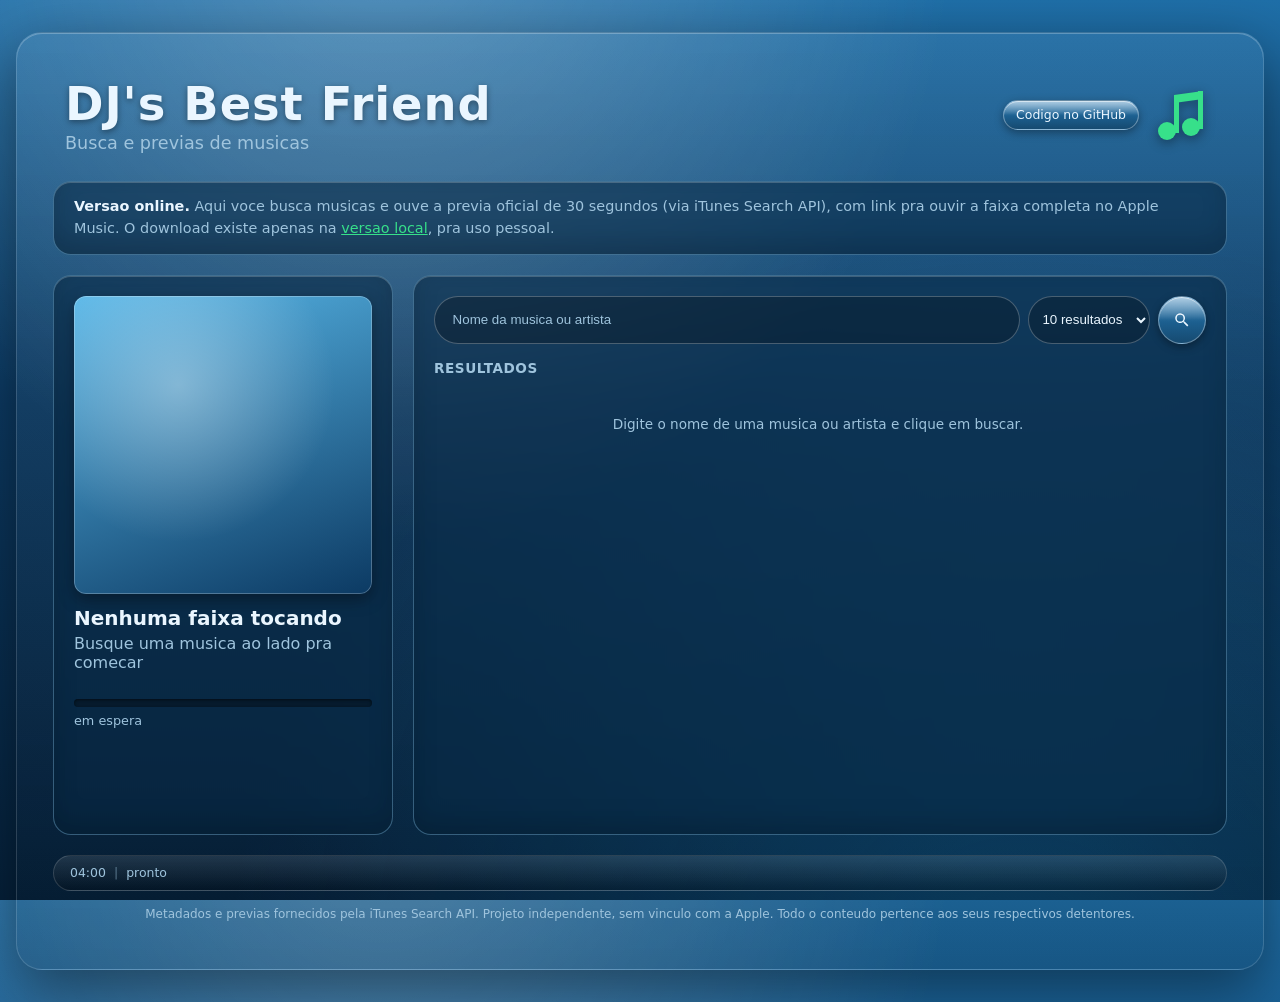
==== docs/index.html @ 4dc571b7 "adiciona versao estatica pro github pages: busca e previa de 30s pela iTunes Search API, sem downloa" ====
<!DOCTYPE html>
<html lang="pt-br">
<head>
  <meta charset="UTF-8" />
  <meta name="viewport" content="width=device-width, initial-scale=1.0" />
  <title>DJ's Best Friend</title>
  <meta name="description" content="Busca de musicas com previas oficiais de 30 segundos. Versao online do DJ's Best Friend." />
  <link rel="stylesheet" href="style.css" />
  <link rel="stylesheet" href="demo.css" />
</head>
<body>
  <div class="shell">
    <header class="topbar">
      <div class="titles">
        <h1 id="home-link" title="Voltar pro inicio">DJ's Best Friend</h1>
        <p class="subtitle">Busca e previas de musicas</p>
      </div>
      <div class="topbar-right">
        <a class="glossy-btn small" href="https://github.com/duda-abreu/djs-best-friend" target="_blank" rel="noopener">Codigo no GitHub</a>
        <svg class="note-icon" viewBox="0 0 64 64" xmlns="http://www.w3.org/2000/svg" aria-hidden="true">
          <circle cx="16" cy="48" r="9" fill="currentColor" />
          <circle cx="40" cy="44" r="9" fill="currentColor" />
          <rect x="23" y="12" width="5" height="38" fill="currentColor" />
          <rect x="47" y="8" width="5" height="38" fill="currentColor" />
          <path d="M23 12 L52 8 L52 16 L23 20 Z" fill="currentColor" />
        </svg>
      </div>
    </header>

    <div class="panel banner">
      <strong>Versao online.</strong> Aqui voce busca musicas e ouve a previa oficial de 30 segundos
      (via iTunes Search API), com link pra ouvir a faixa completa no Apple Music.
      O download existe apenas na <a href="https://github.com/duda-abreu/djs-best-friend#rodar-localmente" target="_blank" rel="noopener">versao local</a>,
      pra uso pessoal.
    </div>

    <main class="deck">
      <section class="panel now-panel">
        <div class="art" id="now-art"></div>
        <div class="now-info">
          <div class="now-title" id="now-title">Nenhuma faixa tocando</div>
          <div class="now-artist" id="now-artist">Busque uma musica ao lado pra comecar</div>
          <div class="now-source" id="now-source">&nbsp;</div>
          <div class="now-progress">
            <div class="track"><div class="fill" id="now-fill"></div></div>
          </div>
          <div class="now-status" id="now-status">em espera</div>
          <div class="now-actions">
            <a class="glossy-btn small" id="now-link" href="#" target="_blank" rel="noopener" hidden>Ouvir completa no Apple Music</a>
          </div>
        </div>
      </section>

      <section class="panel list-panel">
        <form id="search-form" class="search-row">
          <input type="text" id="query" placeholder="Nome da musica ou artista" required />
          <select id="result-limit" title="Quantidade de resultados">
            <option value="10">10 resultados</option>
            <option value="20">20 resultados</option>
            <option value="50">50 resultados</option>
          </select>
          <button type="submit" class="glossy-btn round" title="Buscar" aria-label="Buscar">
            <svg viewBox="0 0 24 24" width="18" height="18"><path fill="currentColor" d="M15.5 14h-.79l-.28-.27a6.5 6.5 0 1 0-.7.7l.27.28v.79l5 5L20.49 19l-5-5zm-6 0A4.5 4.5 0 1 1 14 9.5 4.5 4.5 0 0 1 9.5 14z"/></svg>
          </button>
        </form>

        <h2 class="list-title" id="results-title">Resultados</h2>
        <ul id="results" class="track-list">
          <li class="empty-hint">Digite o nome de uma musica ou artista e clique em buscar.</li>
        </ul>
      </section>
    </main>

    <footer class="statusbar">
      <span id="clock">--:--</span>
      <span class="sep">|</span>
      <span id="footer-msg">pronto</span>
    </footer>
    <p class="footer-note">
      Metadados e previas fornecidos pela iTunes Search API. Projeto independente, sem vinculo com a Apple.
      Todo o conteudo pertence aos seus respectivos detentores.
    </p>
  </div>

  <script src="demo.js"></script>
</body>
</html>
---- docs/style.css ----
:root {
  --deep: #05213b;
  --blue-1: #0c3a63;
  --blue-2: #1f6fa8;
  --blue-3: #58b7e8;
  --glass-light: rgba(255, 255, 255, 0.35);
  --glass-mid: rgba(255, 255, 255, 0.12);
  --panel-bg: rgba(8, 40, 68, 0.55);
  --panel-border: rgba(140, 200, 235, 0.35);
  --accent: #37e08a;
  --danger: #ff6b6b;
  --text: #eaf6ff;
  --muted: #9fc4dd;
}

* {
  box-sizing: border-box;
}

html {
  height: 100%;
}

body {
  margin: 0;
  font-family: "Segoe UI", system-ui, -apple-system, sans-serif;
  color: var(--text);
  background:
    radial-gradient(ellipse at 30% -10%, rgba(255, 255, 255, 0.25), transparent 45%),
    radial-gradient(ellipse at 80% 110%, rgba(20, 120, 180, 0.4), transparent 55%),
    linear-gradient(180deg, var(--blue-2) 0%, var(--blue-1) 45%, var(--deep) 100%);
  min-height: 100vh;
  display: flex;
  align-items: center;
  justify-content: center;
  padding: 2rem 1rem;
}

.shell {
  width: 100%;
  max-width: 1280px;
  background: linear-gradient(180deg, rgba(255, 255, 255, 0.06), rgba(0, 0, 0, 0.15));
  border: 1px solid rgba(255, 255, 255, 0.15);
  border-radius: 26px;
  padding: 2.25rem;
  box-shadow:
    0 20px 60px rgba(0, 0, 0, 0.45),
    inset 0 1px 0 rgba(255, 255, 255, 0.25);
}


.topbar {
  display: flex;
  align-items: center;
  justify-content: space-between;
  padding: 0.5rem 0.75rem 1.75rem;
}

.topbar h1 {
  margin: 0;
  font-size: 2.9rem;
  font-weight: 700;
  letter-spacing: 0.02em;
  text-shadow: 0 2px 6px rgba(0, 0, 0, 0.4);
  cursor: pointer;
}

.topbar h1:hover {
  color: var(--accent);
}

.subtitle {
  margin: 0.1rem 0 0;
  color: var(--muted);
  font-size: 1.1rem;
}

.note-icon {
  width: 64px;
  height: 64px;
  color: var(--accent);
  filter: drop-shadow(0 3px 6px rgba(0, 0, 0, 0.4));
}

.topbar-right {
  display: flex;
  align-items: center;
  gap: 0.75rem;
}

#spotify-auth-btn.connected {
  background: linear-gradient(180deg, #3fbf6f 0%, #23834a 55%, #1a6238 100%);
}


.stats-bar {
  display: flex;
  justify-content: space-around;
  margin-bottom: 1.25rem;
  padding: 1rem 1.25rem;
  cursor: pointer;
}

.stats-bar:hover {
  filter: brightness(1.1);
}

.stat {
  display: flex;
  flex-direction: column;
  align-items: center;
  gap: 0.15rem;
}

.stat-value {
  font-size: 1.7rem;
  font-weight: 700;
  color: var(--accent);
}

.stat-label {
  font-size: 0.8rem;
  color: var(--muted);
  text-transform: uppercase;
  letter-spacing: 0.03em;
}


.deck {
  display: grid;
  grid-template-columns: 340px 1fr;
  gap: 1.25rem;
}

@media (max-width: 820px) {
  .deck {
    grid-template-columns: 1fr;
  }
}

.panel {
  background: var(--panel-bg);
  border: 1px solid var(--panel-border);
  border-radius: 18px;
  padding: 1.25rem;
  box-shadow:
    inset 0 1px 0 rgba(255, 255, 255, 0.2),
    inset 0 -12px 24px rgba(0, 0, 0, 0.15);
  backdrop-filter: blur(6px);
  overflow: hidden;
}


.now-panel {
  display: flex;
  flex-direction: column;
  gap: 0.75rem;
}

.art {
  width: 100%;
  aspect-ratio: 1 / 1;
  border-radius: 12px;
  background:
    radial-gradient(circle at 35% 30%, rgba(255, 255, 255, 0.35), transparent 55%),
    linear-gradient(160deg, var(--blue-3), var(--blue-1));
  background-size: cover;
  background-position: center;
  box-shadow: inset 0 0 0 1px rgba(255, 255, 255, 0.25), 0 6px 16px rgba(0, 0, 0, 0.35);
}

.now-title {
  font-weight: 700;
  font-size: 1.25rem;
  line-height: 1.25;
}

.now-artist {
  color: var(--muted);
  font-size: 1rem;
  margin-top: 0.2rem;
}

.now-source {
  font-size: 0.75rem;
  color: var(--accent);
  text-transform: uppercase;
  letter-spacing: 0.05em;
  margin-top: 0.35rem;
}

.now-bpm {
  font-size: 0.75rem;
  color: var(--muted);
  min-height: 1em;
}

.now-progress .track {
  height: 8px;
  border-radius: 999px;
  background: rgba(0, 0, 0, 0.35);
  box-shadow: inset 0 1px 3px rgba(0, 0, 0, 0.5);
  overflow: hidden;
  margin-top: 0.5rem;
}

.now-progress .fill {
  height: 100%;
  width: 0%;
  border-radius: 999px;
  background: linear-gradient(90deg, var(--blue-3), var(--accent));
  transition: width 0.4s ease;
}

.now-progress .fill.indeterminate {
  width: 40% !important;
  animation: slide 1.1s ease-in-out infinite;
}

@keyframes slide {
  0% { margin-left: -40%; }
  100% { margin-left: 100%; }
}

.now-status {
  font-size: 0.8rem;
  color: var(--muted);
  margin-top: 0.35rem;
}

.now-status.done { color: var(--accent); }
.now-status.error { color: var(--danger); }


.list-panel {
  display: flex;
  flex-direction: column;
  min-height: 560px;
}

.list-title {
  font-size: 0.85rem;
  font-weight: 600;
  color: var(--muted);
  text-transform: uppercase;
  letter-spacing: 0.04em;
  margin: 0.25rem 0 0.5rem;
}

.search-row {
  display: flex;
  gap: 0.5rem;
  margin-bottom: 0.75rem;
}

#query {
  flex: 1;
  min-width: 0;
  padding: 0.8rem 1.1rem;
  border-radius: 999px;
  border: 1px solid rgba(255, 255, 255, 0.25);
  background: rgba(0, 0, 0, 0.25);
  color: var(--text);
  outline: none;
}

#query::placeholder {
  color: var(--muted);
}

#source,
#result-limit {
  padding: 0.5rem 0.6rem;
  border-radius: 999px;
  border: 1px solid rgba(255, 255, 255, 0.25);
  background: rgba(0, 0, 0, 0.25);
  color: var(--text);
}


.glossy-btn {
  position: relative;
  border: 1px solid rgba(255, 255, 255, 0.35);
  border-radius: 999px;
  background: linear-gradient(180deg, #4f92c2 0%, #1c5f8f 55%, #164a70 100%);
  color: var(--text);
  cursor: pointer;
  box-shadow:
    inset 0 1px 0 rgba(255, 255, 255, 0.5),
    0 3px 8px rgba(0, 0, 0, 0.35);
  overflow: hidden;
}

.glossy-btn::after {
  content: "";
  position: absolute;
  top: 0;
  left: 0;
  right: 0;
  height: 50%;
  background: linear-gradient(180deg, rgba(255, 255, 255, 0.55), rgba(255, 255, 255, 0));
  border-radius: 999px 999px 0 0;
  pointer-events: none;
}

.glossy-btn:hover {
  filter: brightness(1.08);
}

.glossy-btn:active {
  filter: brightness(0.92);
  box-shadow: inset 0 1px 4px rgba(0, 0, 0, 0.4);
}

.glossy-btn:disabled {
  opacity: 0.55;
  cursor: not-allowed;
}

.glossy-btn.round {
  width: 48px;
  height: 48px;
  display: flex;
  align-items: center;
  justify-content: center;
  flex-shrink: 0;
}

.glossy-btn.small {
  padding: 0.4rem 0.75rem;
  font-size: 0.78rem;
  border-radius: 999px;
}


.track-list {
  list-style: none;
  margin: 0;
  padding: 0;
  display: flex;
  flex-direction: column;
  gap: 0.5rem;
  overflow-y: auto;
  max-height: 62vh;
  padding-right: 0.25rem;
}

.empty-hint {
  color: var(--muted);
  font-size: 0.85rem;
  text-align: center;
  padding: 2rem 0;
}

.result-card {
  position: relative;
  display: flex;
  align-items: center;
  gap: 0.6rem;
  padding: 0.65rem 0.8rem;
  border-radius: 12px;
  background: linear-gradient(180deg, rgba(255, 255, 255, 0.14), rgba(255, 255, 255, 0.02));
  border: 1px solid rgba(255, 255, 255, 0.18);
  box-shadow: inset 0 1px 0 rgba(255, 255, 255, 0.2);
  cursor: pointer;
}

.result-card:hover {
  background: linear-gradient(180deg, rgba(255, 255, 255, 0.2), rgba(255, 255, 255, 0.04));
}

.result-card img {
  width: 52px;
  height: 52px;
  border-radius: 8px;
  object-fit: cover;
  flex-shrink: 0;
  background: rgba(0, 0, 0, 0.3);
}

.result-info {
  flex: 1;
  min-width: 0;
}

.result-info .title {
  font-weight: 600;
  font-size: 1rem;
  white-space: nowrap;
  overflow: hidden;
  text-overflow: ellipsis;
}

.result-info .artist {
  color: var(--muted);
  font-size: 0.85rem;
  white-space: nowrap;
  overflow: hidden;
  text-overflow: ellipsis;
}

.result-info .meta {
  display: flex;
  gap: 0.6rem;
  margin-top: 0.15rem;
  font-size: 0.7rem;
  color: var(--blue-3);
}

.yt-embed {
  position: absolute;
  width: 0;
  height: 0;
  border: 0;
}

.result-actions {
  display: flex;
  align-items: center;
  gap: 0.35rem;
  flex-shrink: 0;
}

.quality {
  font-size: 0.72rem;
  padding: 0.3rem 0.4rem;
  border-radius: 999px;
  border: 1px solid rgba(255, 255, 255, 0.25);
  background: rgba(0, 0, 0, 0.25);
  color: var(--text);
  max-width: 120px;
}

.status {
  font-size: 0.7rem;
  color: var(--muted);
  min-width: 70px;
  text-align: right;
  flex-shrink: 0;
}

.status.done { color: var(--accent); }
.status.error { color: var(--danger); }


.statusbar {
  margin-top: 1.25rem;
  padding: 0.6rem 1rem;
  border-radius: 999px;
  background: linear-gradient(180deg, rgba(255, 255, 255, 0.1), rgba(0, 0, 0, 0.25));
  border: 1px solid rgba(255, 255, 255, 0.15);
  display: flex;
  gap: 0.5rem;
  align-items: center;
  font-size: 0.78rem;
  color: var(--muted);
}

.statusbar .sep {
  opacity: 0.5;
}


.result-card.history-row {
  cursor: default;
}

.delete-btn {
  background: linear-gradient(180deg, #d9534f 0%, #a83a37 55%, #7d2b29 100%);
}
---- docs/demo.css ----
.banner {
  margin-bottom: 1.25rem;
  padding: 0.9rem 1.25rem;
  font-size: 0.9rem;
  line-height: 1.5;
  color: var(--muted);
}

.banner strong {
  color: var(--text);
}

.banner a {
  color: var(--accent);
}

a.glossy-btn {
  display: inline-block;
  text-decoration: none;
  text-align: center;
  color: var(--text);
}

.now-actions {
  display: flex;
  gap: 0.5rem;
  margin-top: 0.75rem;
}

.now-actions a[hidden] {
  display: none;
}

.play-btn {
  width: 36px;
  height: 36px;
  padding: 0;
}

.result-card.playing {
  border-color: var(--accent);
}

.footer-note {
  margin-top: 1rem;
  text-align: center;
  font-size: 0.75rem;
  color: var(--muted);
}
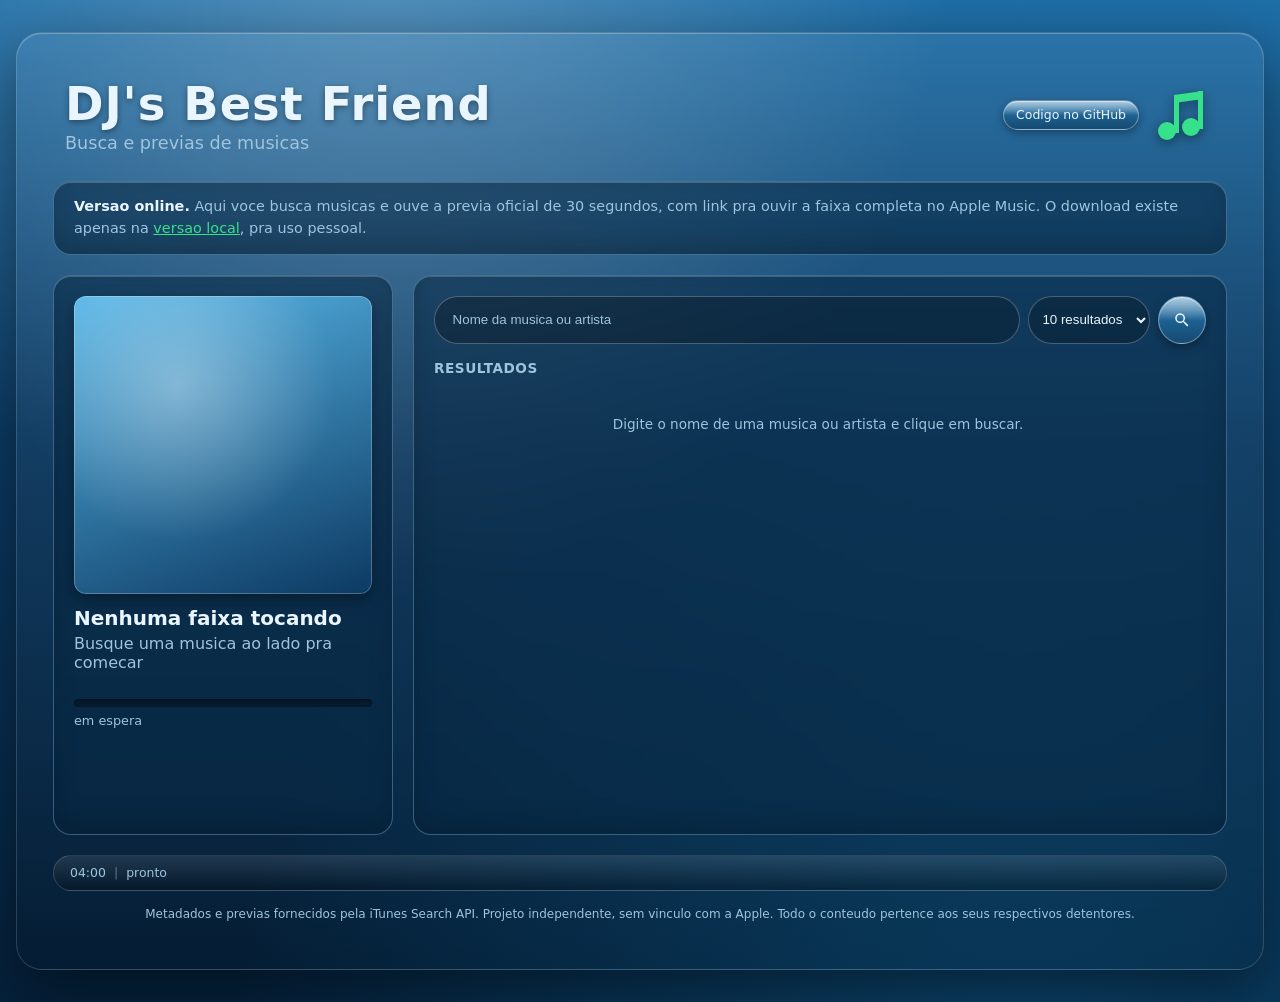
==== commit 9a2e73ed: "corrige faixa de cor no fundo (gradiente repetia quando a pagina passava da altura da tela) e tira c" ====
--- a/docs/index.html
+++ b/docs/index.html
@@ -28,8 +28,8 @@
     </header>
 
     <div class="panel banner">
-      <strong>Versao online.</strong> Aqui voce busca musicas e ouve a previa oficial de 30 segundos
-      (via iTunes Search API), com link pra ouvir a faixa completa no Apple Music.
+      <strong>Versao online.</strong> Aqui voce busca musicas e ouve a previa oficial de 30 segundos,
+      com link pra ouvir a faixa completa no Apple Music.
       O download existe apenas na <a href="https://github.com/duda-abreu/djs-best-friend#rodar-localmente" target="_blank" rel="noopener">versao local</a>,
       pra uso pessoal.
     </div>
--- a/docs/style.css
+++ b/docs/style.css
@@ -17,10 +17,6 @@
   box-sizing: border-box;
 }
 
-html {
-  height: 100%;
-}
-
 body {
   margin: 0;
   font-family: "Segoe UI", system-ui, -apple-system, sans-serif;
@@ -29,6 +25,7 @@
     radial-gradient(ellipse at 30% -10%, rgba(255, 255, 255, 0.25), transparent 45%),
     radial-gradient(ellipse at 80% 110%, rgba(20, 120, 180, 0.4), transparent 55%),
     linear-gradient(180deg, var(--blue-2) 0%, var(--blue-1) 45%, var(--deep) 100%);
+  background-color: var(--deep);
   min-height: 100vh;
   display: flex;
   align-items: center;
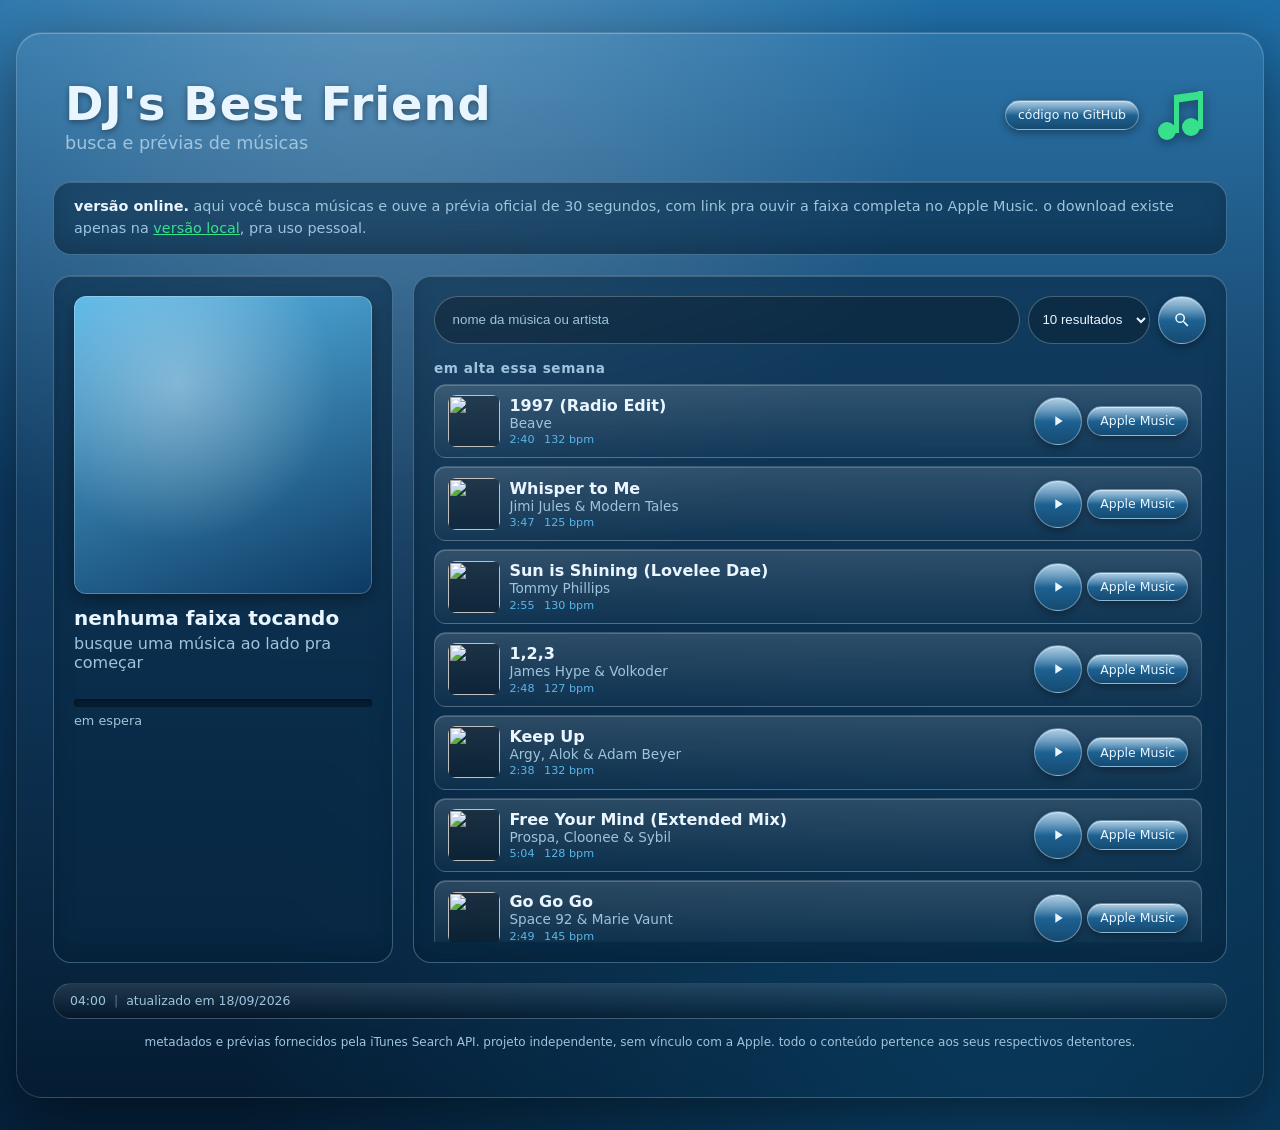
==== commit ade6d1b6: "pages ganha em alta da semana: workflow toda sexta gera docs/trending.json (beatport + previa da itu" ====
--- a/docs/index.html
+++ b/docs/index.html
@@ -4,7 +4,8 @@
   <meta charset="UTF-8" />
   <meta name="viewport" content="width=device-width, initial-scale=1.0" />
   <title>DJ's Best Friend</title>
-  <meta name="description" content="Busca de musicas com previas oficiais de 30 segundos. Versao online do DJ's Best Friend." />
+  <meta name="description" content="busca de músicas com prévias oficiais de 30 segundos. versão online do DJ's Best Friend." />
+  <link rel="icon" type="image/svg+xml" href="favicon.svg" />
   <link rel="stylesheet" href="style.css" />
   <link rel="stylesheet" href="demo.css" />
 </head>
@@ -12,11 +13,11 @@
   <div class="shell">
     <header class="topbar">
       <div class="titles">
-        <h1 id="home-link" title="Voltar pro inicio">DJ's Best Friend</h1>
-        <p class="subtitle">Busca e previas de musicas</p>
+        <h1 id="home-link" title="voltar pro início">DJ's Best Friend</h1>
+        <p class="subtitle">busca e prévias de músicas</p>
       </div>
       <div class="topbar-right">
-        <a class="glossy-btn small" href="https://github.com/duda-abreu/djs-best-friend" target="_blank" rel="noopener">Codigo no GitHub</a>
+        <a class="glossy-btn small" href="https://github.com/duda-abreu/djs-best-friend" target="_blank" rel="noopener">código no GitHub</a>
         <svg class="note-icon" viewBox="0 0 64 64" xmlns="http://www.w3.org/2000/svg" aria-hidden="true">
           <circle cx="16" cy="48" r="9" fill="currentColor" />
           <circle cx="40" cy="44" r="9" fill="currentColor" />
@@ -28,9 +29,9 @@
     </header>
 
     <div class="panel banner">
-      <strong>Versao online.</strong> Aqui voce busca musicas e ouve a previa oficial de 30 segundos,
+      <strong>versão online.</strong> aqui você busca músicas e ouve a prévia oficial de 30 segundos,
       com link pra ouvir a faixa completa no Apple Music.
-      O download existe apenas na <a href="https://github.com/duda-abreu/djs-best-friend#rodar-localmente" target="_blank" rel="noopener">versao local</a>,
+      o download existe apenas na <a href="https://github.com/duda-abreu/djs-best-friend#rodar-localmente" target="_blank" rel="noopener">versão local</a>,
       pra uso pessoal.
     </div>
 
@@ -38,35 +39,35 @@
       <section class="panel now-panel">
         <div class="art" id="now-art"></div>
         <div class="now-info">
-          <div class="now-title" id="now-title">Nenhuma faixa tocando</div>
-          <div class="now-artist" id="now-artist">Busque uma musica ao lado pra comecar</div>
+          <div class="now-title" id="now-title">nenhuma faixa tocando</div>
+          <div class="now-artist" id="now-artist">busque uma música ao lado pra começar</div>
           <div class="now-source" id="now-source">&nbsp;</div>
           <div class="now-progress">
             <div class="track"><div class="fill" id="now-fill"></div></div>
           </div>
           <div class="now-status" id="now-status">em espera</div>
           <div class="now-actions">
-            <a class="glossy-btn small" id="now-link" href="#" target="_blank" rel="noopener" hidden>Ouvir completa no Apple Music</a>
+            <a class="glossy-btn small" id="now-link" href="#" target="_blank" rel="noopener" hidden>ouvir completa no Apple Music</a>
           </div>
         </div>
       </section>
 
       <section class="panel list-panel">
         <form id="search-form" class="search-row">
-          <input type="text" id="query" placeholder="Nome da musica ou artista" required />
-          <select id="result-limit" title="Quantidade de resultados">
+          <input type="text" id="query" placeholder="nome da música ou artista" required />
+          <select id="result-limit" title="quantidade de resultados">
             <option value="10">10 resultados</option>
             <option value="20">20 resultados</option>
             <option value="50">50 resultados</option>
           </select>
-          <button type="submit" class="glossy-btn round" title="Buscar" aria-label="Buscar">
+          <button type="submit" class="glossy-btn round" title="buscar" aria-label="buscar">
             <svg viewBox="0 0 24 24" width="18" height="18"><path fill="currentColor" d="M15.5 14h-.79l-.28-.27a6.5 6.5 0 1 0-.7.7l.27.28v.79l5 5L20.49 19l-5-5zm-6 0A4.5 4.5 0 1 1 14 9.5 4.5 4.5 0 0 1 9.5 14z"/></svg>
           </button>
         </form>
 
-        <h2 class="list-title" id="results-title">Resultados</h2>
+        <h2 class="list-title" id="results-title">em alta essa semana</h2>
         <ul id="results" class="track-list">
-          <li class="empty-hint">Digite o nome de uma musica ou artista e clique em buscar.</li>
+          <li class="empty-hint">carregando...</li>
         </ul>
       </section>
     </main>
@@ -77,8 +78,8 @@
       <span id="footer-msg">pronto</span>
     </footer>
     <p class="footer-note">
-      Metadados e previas fornecidos pela iTunes Search API. Projeto independente, sem vinculo com a Apple.
-      Todo o conteudo pertence aos seus respectivos detentores.
+      metadados e prévias fornecidos pela iTunes Search API. projeto independente, sem vínculo com a Apple.
+      todo o conteúdo pertence aos seus respectivos detentores.
     </p>
   </div>
 
--- a/docs/style.css
+++ b/docs/style.css
@@ -118,7 +118,6 @@
 .stat-label {
   font-size: 0.8rem;
   color: var(--muted);
-  text-transform: uppercase;
   letter-spacing: 0.03em;
 }
 
@@ -181,7 +180,6 @@
 .now-source {
   font-size: 0.75rem;
   color: var(--accent);
-  text-transform: uppercase;
   letter-spacing: 0.05em;
   margin-top: 0.35rem;
 }
@@ -239,19 +237,19 @@
   font-size: 0.85rem;
   font-weight: 600;
   color: var(--muted);
-  text-transform: uppercase;
   letter-spacing: 0.04em;
   margin: 0.25rem 0 0.5rem;
 }
 
 .search-row {
   display: flex;
+  flex-wrap: wrap;
   gap: 0.5rem;
   margin-bottom: 0.75rem;
 }
 
 #query {
-  flex: 1;
+  flex: 1 1 220px;
   min-width: 0;
   padding: 0.8rem 1.1rem;
   border-radius: 999px;
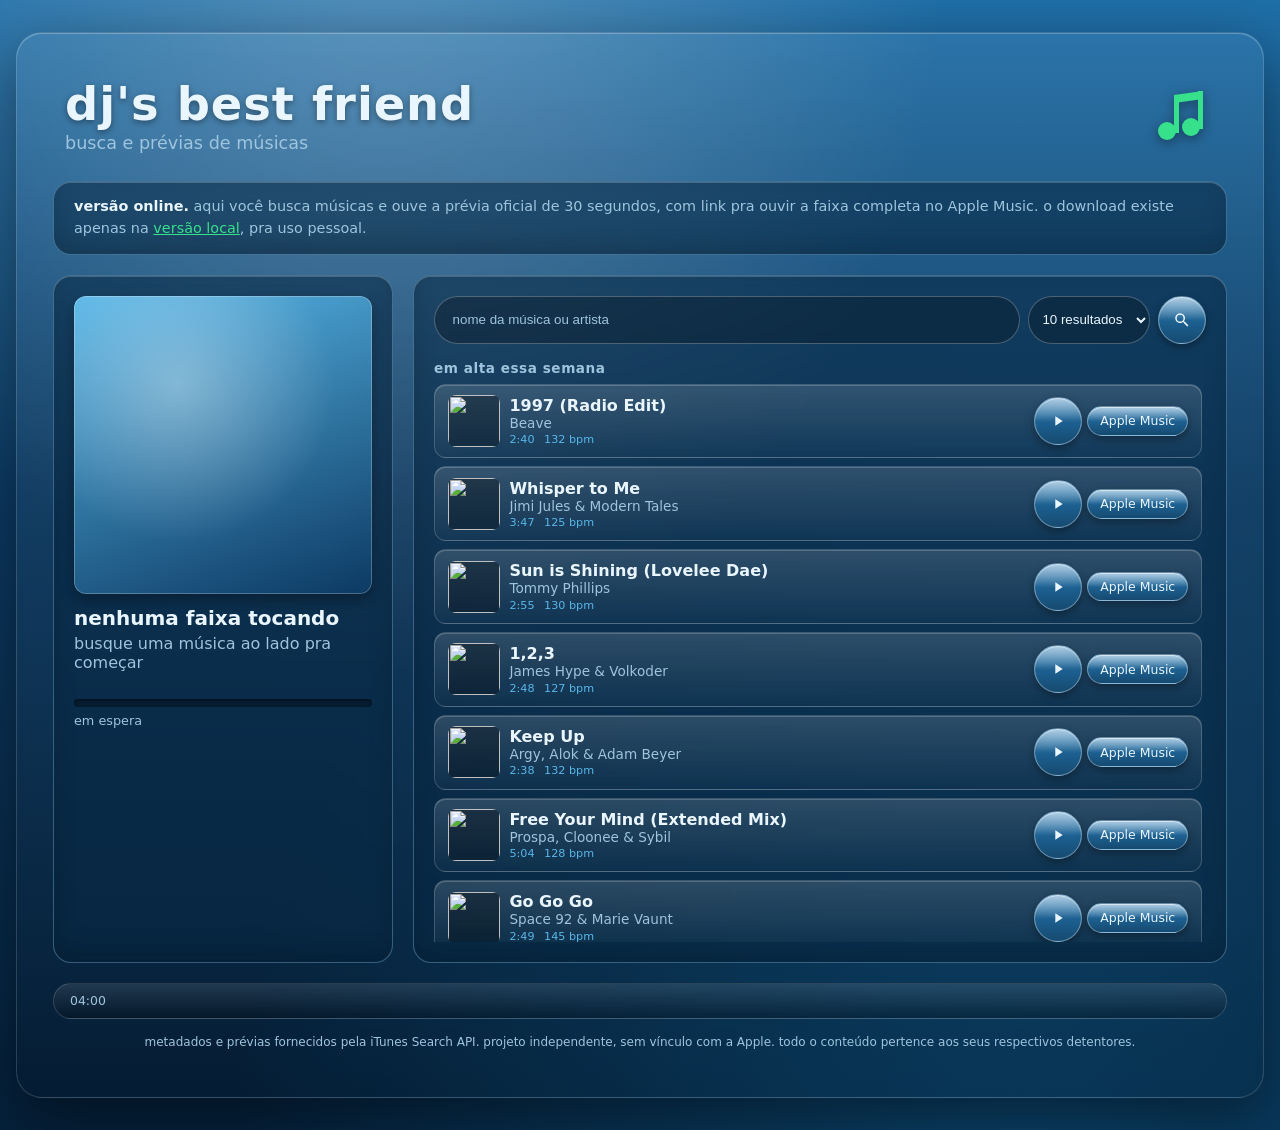
==== commit 12291067: "titulo do site em minusculo, tira data de atualizacao do rodape e botao do github do pages" ====
--- a/docs/index.html
+++ b/docs/index.html
@@ -3,8 +3,8 @@
 <head>
   <meta charset="UTF-8" />
   <meta name="viewport" content="width=device-width, initial-scale=1.0" />
-  <title>DJ's Best Friend</title>
-  <meta name="description" content="busca de músicas com prévias oficiais de 30 segundos. versão online do DJ's Best Friend." />
+  <title>dj's best friend</title>
+  <meta name="description" content="busca de músicas com prévias oficiais de 30 segundos. versão online do dj's best friend." />
   <link rel="icon" type="image/svg+xml" href="favicon.svg" />
   <link rel="stylesheet" href="style.css" />
   <link rel="stylesheet" href="demo.css" />
@@ -13,11 +13,10 @@
   <div class="shell">
     <header class="topbar">
       <div class="titles">
-        <h1 id="home-link" title="voltar pro início">DJ's Best Friend</h1>
+        <h1 id="home-link" title="voltar pro início">dj's best friend</h1>
         <p class="subtitle">busca e prévias de músicas</p>
       </div>
       <div class="topbar-right">
-        <a class="glossy-btn small" href="https://github.com/duda-abreu/djs-best-friend" target="_blank" rel="noopener">código no GitHub</a>
         <svg class="note-icon" viewBox="0 0 64 64" xmlns="http://www.w3.org/2000/svg" aria-hidden="true">
           <circle cx="16" cy="48" r="9" fill="currentColor" />
           <circle cx="40" cy="44" r="9" fill="currentColor" />
@@ -74,8 +73,8 @@
 
     <footer class="statusbar">
       <span id="clock">--:--</span>
-      <span class="sep">|</span>
-      <span id="footer-msg">pronto</span>
+      <span class="sep" id="footer-sep" hidden>|</span>
+      <span id="footer-msg"></span>
     </footer>
     <p class="footer-note">
       metadados e prévias fornecidos pela iTunes Search API. projeto independente, sem vínculo com a Apple.
